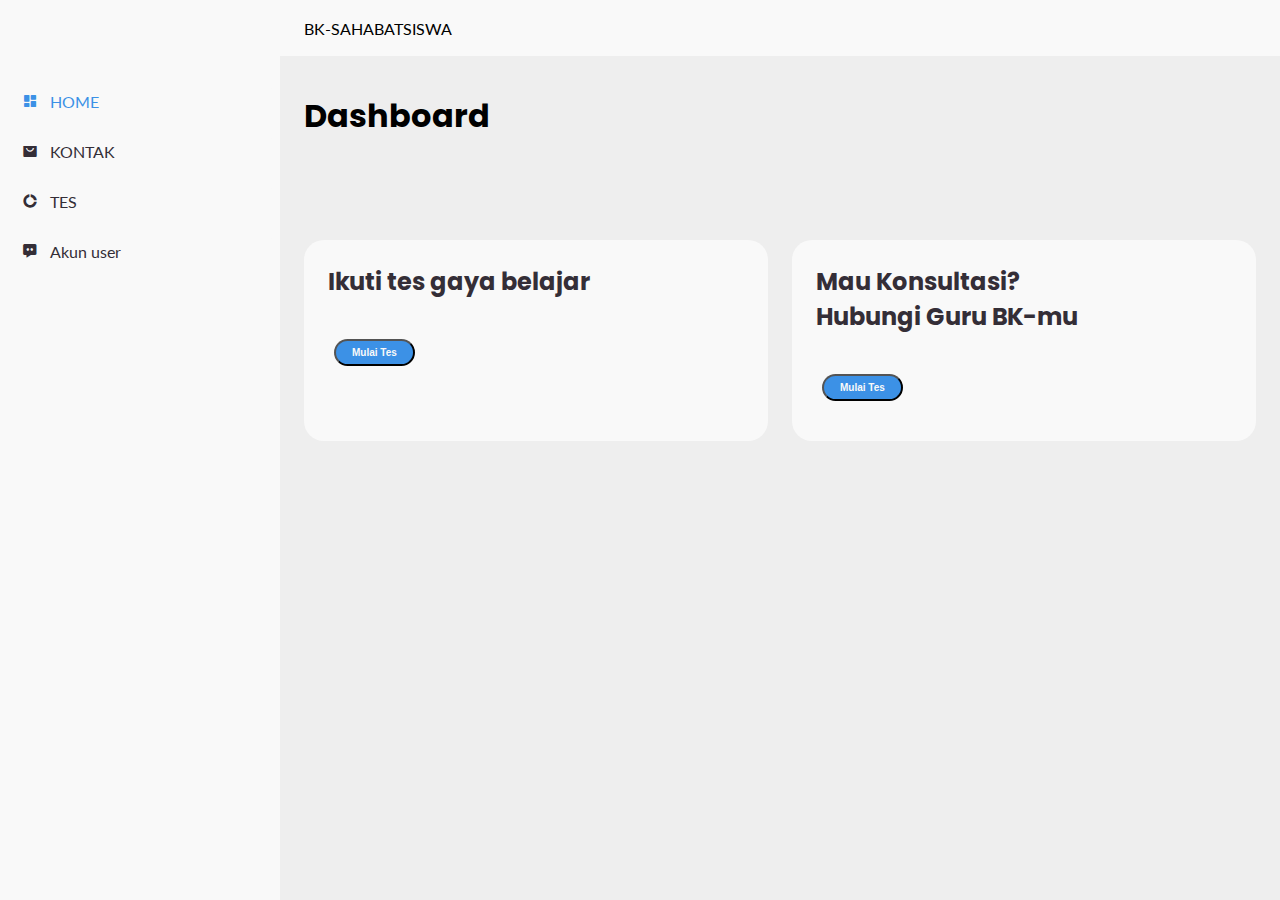
==== dashboard/index.html @ 954f7227 "Update and rename index.html to dashboard/index.html" ====
<!DOCTYPE html>
<html lang="en">
<head>
	<meta charset="UTF-8">
	<meta name="viewport" content="width=device-width, initial-scale=1.0">

	<!-- Boxicons -->
	<link href='https://unpkg.com/boxicons@2.0.9/css/boxicons.min.css' rel='stylesheet'>
	<!-- My CSS -->
	<link rel="stylesheet" href="index.css">
    <title>Dashboard-siswa</title>
	
</head>
<body>


	<!-- SIDEBAR -->
	<section id="sidebar">
		<a href="#" class="brand">
			
		</a>
		<ul class="side-menu top">
			<li class="active">
				<a href="#">
					<i class='bx bxs-dashboard' ></i>
					<span class="text">HOME</span>
				</a>
			</li>
			<li>
				<a href="#">
					<i class='bx bxs-shopping-bag-alt' ></i>
					<span class="text">KONTAK</span>
				</a>
			</li>
			<li>
				<a href="#">
					<i class='bx bxs-doughnut-chart' ></i>
					<span class="text">TES</span>
				</a>
			</li>
			<li>
				<a href="#">
					<i class='bx bxs-message-dots' ></i>
					<span class="text">Akun user</span>
				</a>
			</li>
			
		</ul>
	</section>
	<!-- SIDEBAR -->



	<!-- CONTENT -->
	<section id="content">
		<!-- NAVBAR -->
		<nav>
			<div class="sahabat"> BK-SAHABATSISWA</div>
			
			
		</nav>
		<!-- NAVBAR -->

		<!-- MAIN -->
		<main>
            <div class="left">
                <h1>Dashboard</h1>
            </div>

<div class="table-data">
				<div class="order">
					<div class="head">
						<h2>Ikuti tes gaya belajar </h2>
					</div>
                    
                    <table>
						<tbody>
							<tr>
								<td><button class="status completed">Mulai Tes</button></td>
							</tr>
						</tbody>
					</table>
				</div>



                <div class="order">
					<div class="head">
						<h2>Mau Konsultasi? <br>
                            Hubungi Guru BK-mu</h2>
					</div>
                    
                    <table>
						<tbody>
							<tr>
								<td><button class="status completed">Mulai Tes</button></td>
							</tr>
						</tbody>
					</table>
				</div>



			</div>
		</main>
		<!-- MAIN -->
	</section>
	<!-- CONTENT -->
	

	<script src="script.js"></script>
</body>
</html>
---- dashboard/index.css ----
@import url('https://fonts.googleapis.com/css2?family=Lato:wght@400;700&family=Poppins:wght@400;500;600;700&display=swap');

* {
	margin: 0;
	padding: 0;
	box-sizing: border-box;
}

a {
	text-decoration: none;
}

li {
	list-style: none;
}

:root {
	--poppins: 'Poppins', sans-serif;
	--lato: 'Lato', sans-serif;

	--light: #F9F9F9;
	--blue: #3C91E6;
	--light-blue: #CFE8FF;
	--grey: #eee;
	--dark-grey: #AAAAAA;
	--dark: #342E37;
	--red: #DB504A;
	--yellow: #FFCE26;
	--light-yellow: #FFF2C6;
	--orange: #FD7238;
	--light-orange: #FFE0D3;
}

html {
	overflow-x: hidden;
}

body.dark {
	--light: #0C0C1E;
	--grey: #060714;
	--dark: #FBFBFB;
}

body {
	background: var(--grey);
	overflow-x: hidden;
}





/* SIDEBAR */
#sidebar {
	position: fixed;
	top: 0;
	left: 0;
	width: 280px;
	height: 100%;
	background: var(--light);
	z-index: 2000;
	font-family: var(--lato);
	transition: .3s ease;
	overflow-x: hidden;
	scrollbar-width: none;
}
#sidebar::--webkit-scrollbar {
	display: none;
}
#sidebar.hide {
	width: 60px;
}
#sidebar .brand {
	font-size: 24px;
	font-weight: 700;
	height: 56px;
	display: flex;
	align-items: center;
	color: var(--blue);
	position: sticky;
	top: 0;
	left: 0;
	background: var(--light);
	z-index: 500;
	padding-bottom: 20px;
	box-sizing: content-box;
}
#sidebar .brand .bx {
	min-width: 60px;
	display: flex;
	justify-content: center;
}
#sidebar .side-menu {
	width: 100%;
}
#sidebar .side-menu li {
	height: 50px;

	margin-left: 6px;;
	padding: 4px;
}


#sidebar .side-menu li.active::before {
	content: '';
	position: absolute;
	width: 40px;
	height: 40px;
	border-radius: 50%;
	top: -40px;
	right: 0;
	box-shadow: 20px 20px 0 var(--grey);
	z-index: -1;
}
#sidebar .side-menu li.active::after {
	content: '';
	
}
#sidebar .side-menu li a {
	width: 100%;
	height: 100%;
	background: var(--light);
	display: flex;
	align-items: center;
	border-radius: 48px;
	font-size: 16px;
	color: var(--dark);
	white-space: nowrap;
	overflow-x: hidden;
}
#sidebar .side-menu.top li.active a {
	color: var(--blue);
}
#sidebar.hide .side-menu li a {
	width: calc(48px - (4px * 2));
	transition: width .3s ease;
}
#sidebar .side-menu li a.logout {
	color: var(--red);
}
#sidebar .side-menu.top li a:hover {
	color: var(--blue);
}
#sidebar .side-menu li a .bx {
	min-width: calc(60px  - ((4px + 6px) * 2));
	display: flex;
	justify-content: center;
}
/* SIDEBAR */





/* CONTENT */
#content {
	position: relative;
	width: calc(100% - 280px);
	left: 280px;
	transition: .3s ease;
}





/* NAVBAR */
#content nav {
	height: 56px;
	background: var(--light);
	padding: 0 24px;
	display: flex;
	align-items: center;
	grid-gap: 24px;
	font-family: var(--lato);
	position: sticky;
	top: 0;
	left: 0;
	z-index: 1000;
}





/* NAVBAR */





/* MAIN */
#content main {
	width: 100%;
	padding: 36px 24px;
	font-family: var(--poppins);
	max-height: calc(100vh - 56px);
	overflow-y: auto;}

#content main .table-data {
	display: flex;
	flex-wrap: wrap;
	grid-gap: 24px;
	margin-top: 100px;
	
	width: 100%;
	color: var(--dark);
}
#content main .table-data > div {
	border-radius: 20px;
	background: var(--light);
	padding: 24px;
	overflow-x: auto;
}
#content main .table-data .head {
	display: flex;
	align-items: center;
	grid-gap: 16px;
	margin-bottom: 24px;
}
#content main .table-data .head h3 {
	margin-right: auto;
	font-size: 24px;
	font-weight: 600;
}


#content main .table-data .order {
	flex-grow: 1;

}
#content main .table-data .order table {
	width: 100%;
	border-collapse: collapse;
}
#content main .table-data .order table th {
	padding-bottom: 12px;
	font-size: 13px;
	text-align: left;
	border-bottom: 1px solid var(--grey);
}
#content main .table-data .order table td {
	padding: 16px 0;
}
#content main .table-data .order table tr td:first-child {
	display: flex;
	align-items: center;
	grid-gap: 12px;
	padding-left: 6px;
}
#content main .table-data .order table td img {
	width: 36px;
	height: 36px;
	border-radius: 50%;
	object-fit: cover;
}
#content main .table-data .order table tbody tr:hover {
	background: var(--grey);
}
#content main .table-data .order table tr td .status {
	font-size: 10px;
	padding: 6px 16px;
	color: var(--light);
	border-radius: 20px;
	font-weight: 700;
}
#content main .table-data .order table tr td .status.completed {
	background: var(--blue);
}
#content main .table-data .order table tr td .status.process {
	background: var(--yellow);
}
#content main .table-data .order table tr td .status.pending {
	background: var(--orange);
}


#content main .table-data .todo {
	flex-grow: 1;
	flex-basis: 300px;
}
#content main .table-data .todo .todo-list {
	width: 100%;
}
#content main .table-data .todo .todo-list li {
	width: 100%;
	margin-bottom: 16px;
	background: var(--grey);
	border-radius: 10px;
	padding: 14px 20px;
	display: flex;
	justify-content: space-between;
	align-items: center;
}
#content main .table-data .todo .todo-list li .bx {
	cursor: pointer;
}
#content main .table-data .todo .todo-list li.completed {
	border-left: 10px solid var(--blue);
}
#content main .table-data .todo .todo-list li.not-completed {
	border-left: 10px solid var(--orange);
}
#content main .table-data .todo .todo-list li:last-child {
	margin-bottom: 0;
}
/* MAIN */

/* CONTENT */









@media screen and (max-width: 768px) {
	#sidebar {
		width: 200px;
	}

	#content {
		width: calc(100% - 60px);
		left: 200px;
	}

	#content nav .nav-link {
		display: none;
	}
}






@media screen and (max-width: 576px) {
	#content nav form .form-input input {
		display: none;
	}

	#content nav form .form-input button {
		width: auto;
		height: auto;
		background: transparent;
		border-radius: none;
		color: var(--dark);
	}

	#content nav form.show .form-input input {
		display: block;
		width: 100%;
	}
	#content nav form.show .form-input button {
		width: 36px;
		height: 100%;
		border-radius: 0 36px 36px 0;
		color: var(--light);
		background: var(--red);
	}

	#content nav form.show ~ .notification,
	#content nav form.show ~ .profile {
		display: none;
	}

	#content main .box-info {
		grid-template-columns: 1fr;
	}

	#content main .table-data .head {
		min-width: 420px;
	}
	#content main .table-data .order table {
		min-width: 420px;
	}
	#content main .table-data .todo .todo-list {
		min-width: 420px;
	}
}
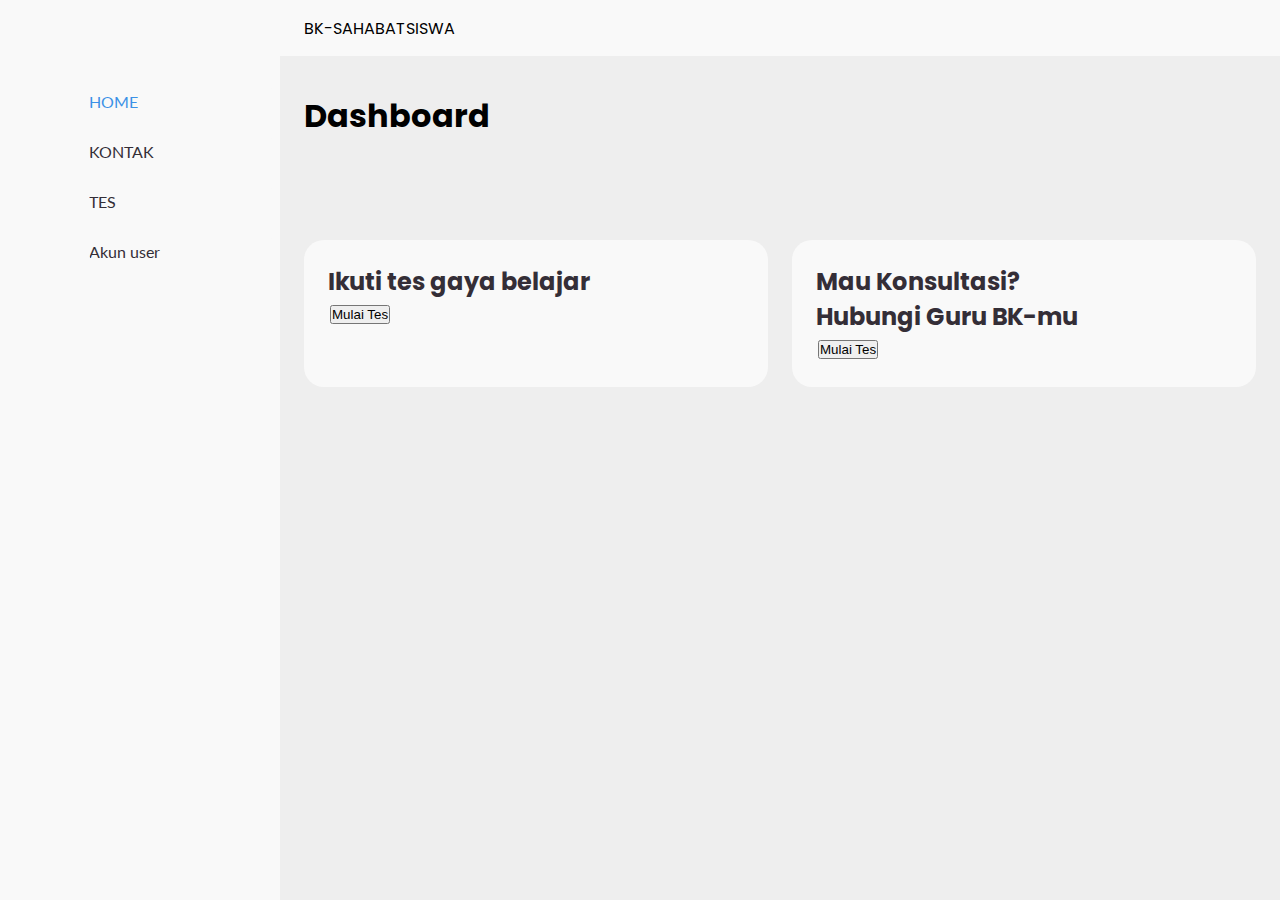
==== commit 394416ee: "Update index.html" ====
--- a/dashboard/index.html
+++ b/dashboard/index.html
@@ -1,113 +1,108 @@
 <!DOCTYPE html>
 <html lang="en">
 <head>
-	<meta charset="UTF-8">
-	<meta name="viewport" content="width=device-width, initial-scale=1.0">
-
-	<!-- Boxicons -->
-	<link href='https://unpkg.com/boxicons@2.0.9/css/boxicons.min.css' rel='stylesheet'>
-	<!-- My CSS -->
-	<link rel="stylesheet" href="index.css">
+    <!-- Meta tags and CSS links -->
+    <meta charset="UTF-8">
+    <meta name="viewport" content="width=device-width, initial-scale=1.0">
+    <link href='https://unpkg.com/boxicons@2.0.9/css/boxicons.min.css' rel='stylesheet'>
+    <link rel="stylesheet" href="index.css">
     <title>Dashboard-siswa</title>
-	
 </head>
 <body>
+    <!-- SIDEBAR -->
+    <section id="sidebar">
+        <!-- Branding section (you can add a logo or site name here) -->
+        <a href="#" class="brand">
+            <!-- Add your logo or site name here -->
+        </a>
+        <!-- Navigation menu -->
+        <ul class="side-menu top">
+            <!-- Home menu item -->
+            <li class="active">
+                <a href="#">
+                    
+                    <span class="text">HOME</span>
+                </a>
+            </li>
+            <!-- Kontak menu item -->
+            <li>
+                <a href="#">
+                  
+                    <span class="text">KONTAK</span>
+                </a>
+            </li>
+            <!-- Tes menu item -->
+            <li>
+                <a href="#">
+                    
+                    <span class="text">TES</span>
+                </a>
+            </li>
+            <!-- Akun user menu item -->
+            <li>
+                <a href="#">
+                   
+                    <span class="text">Akun user</span>
+                </a>
+            </li>
+        </ul>
+    </section>
+    <!-- SIDEBAR -->
 
+    <!-- CONTENT -->
+    <section id="content">
+        <!-- NAVBAR -->
+        <nav>
+            <!-- Site title or slogan -->
+            <div class="sahabat"> BK-SAHABATSISWA</div>
+        </nav>
+        <!-- NAVBAR -->
 
-	<!-- SIDEBAR -->
-	<section id="sidebar">
-		<a href="#" class="brand">
-			
-		</a>
-		<ul class="side-menu top">
-			<li class="active">
-				<a href="#">
-					<i class='bx bxs-dashboard' ></i>
-					<span class="text">HOME</span>
-				</a>
-			</li>
-			<li>
-				<a href="#">
-					<i class='bx bxs-shopping-bag-alt' ></i>
-					<span class="text">KONTAK</span>
-				</a>
-			</li>
-			<li>
-				<a href="#">
-					<i class='bx bxs-doughnut-chart' ></i>
-					<span class="text">TES</span>
-				</a>
-			</li>
-			<li>
-				<a href="#">
-					<i class='bx bxs-message-dots' ></i>
-					<span class="text">Akun user</span>
-				</a>
-			</li>
-			
-		</ul>
-	</section>
-	<!-- SIDEBAR -->
-
-
-
-	<!-- CONTENT -->
-	<section id="content">
-		<!-- NAVBAR -->
-		<nav>
-			<div class="sahabat"> BK-SAHABATSISWA</div>
-			
-			
-		</nav>
-		<!-- NAVBAR -->
-
-		<!-- MAIN -->
-		<main>
+        <!-- MAIN CONTENT AREA -->
+        <main>
+            <!-- Left section with heading "Dashboard" -->
             <div class="left">
                 <h1>Dashboard</h1>
             </div>
 
-<div class="table-data">
-				<div class="order">
-					<div class="head">
-						<h2>Ikuti tes gaya belajar </h2>
-					</div>
-                    
+            <!-- Table data section -->
+            <div class="table-data">
+                <!-- First order section for "Ikuti tes gaya belajar" -->
+                <div class="order">
+                    <div class="head">
+                        <h2>Ikuti tes gaya belajar </h2>
+                    </div>
+                    <!-- Button to start the test -->
                     <table>
-						<tbody>
-							<tr>
-								<td><button class="status completed">Mulai Tes</button></td>
-							</tr>
-						</tbody>
-					</table>
-				</div>
+                        <tbody>
+                            <tr>
+                                <td><button class="status completed">Mulai Tes</button></td>
+                            </tr>
+                        </tbody>
+                    </table>
+                </div>
 
+                <!-- Second order section for "Mau Konsultasi?" -->
+                <div class="order">
+                    <div class="head">
+                        <h2>Mau Konsultasi? <br> Hubungi Guru BK-mu</h2>
+                    </div>
+                    <!-- Button to start consultation -->
+                    <table>
+                        <tbody>
+                            <tr>
+                                <td><button class="status completed">Mulai Tes</button></td>
+                            </tr>
+                        </tbody>
+                    </table>
+                </div>
+            </div>
+        </main>
+        <!-- MAIN CONTENT AREA -->
+    </section>
+    <!-- CONTENT -->
 
-
-                <div class="order">
-					<div class="head">
-						<h2>Mau Konsultasi? <br>
-                            Hubungi Guru BK-mu</h2>
-					</div>
-                    
-                    <table>
-						<tbody>
-							<tr>
-								<td><button class="status completed">Mulai Tes</button></td>
-							</tr>
-						</tbody>
-					</table>
-				</div>
-
-
-
-			</div>
-		</main>
-		<!-- MAIN -->
-	</section>
-	<!-- CONTENT -->
-	
-
-	<script src="script.js"></script>
+    <!-- JavaScript file -->
+    <script src="script.js"></script>
 </body>
 </html>
--- a/dashboard/index.css
+++ b/dashboard/index.css
@@ -1,106 +1,78 @@
+/* Mengimpor font dari Google Fonts */
 @import url('https://fonts.googleapis.com/css2?family=Lato:wght@400;700&family=Poppins:wght@400;500;600;700&display=swap');
 
+/* Reset tata letak bawaan dan mengatur box-sizing untuk semua elemen */
 * {
 	margin: 0;
 	padding: 0;
 	box-sizing: border-box;
 }
 
+/* Mengatur font utama untuk body dan warna latar belakang */
+body {
+	font-family: 'Poppins', sans-serif;
+	background: #eee;
+}
+
+/* Mode gelap: mengubah warna latar belakang ketika mode gelap aktif */
+body.dark {
+	background: #0C0C1E;
+}
+
+/* Menghilangkan garis bawah dari tautan */
 a {
 	text-decoration: none;
 }
 
-li {
+/* Menghilangkan poin daftar dari daftar tak bernomor */
+ul {
 	list-style: none;
 }
 
-:root {
-	--poppins: 'Poppins', sans-serif;
-	--lato: 'Lato', sans-serif;
-
-	--light: #F9F9F9;
-	--blue: #3C91E6;
-	--light-blue: #CFE8FF;
-	--grey: #eee;
-	--dark-grey: #AAAAAA;
-	--dark: #342E37;
-	--red: #DB504A;
-	--yellow: #FFCE26;
-	--light-yellow: #FFF2C6;
-	--orange: #FD7238;
-	--light-orange: #FFE0D3;
-}
-
-html {
-	overflow-x: hidden;
-}
-
-body.dark {
-	--light: #0C0C1E;
-	--grey: #060714;
-	--dark: #FBFBFB;
-}
-
-body {
-	background: var(--grey);
-	overflow-x: hidden;
-}
-
-
-
-
-
 /* SIDEBAR */
 #sidebar {
+	/* Sidebar akan tetap berada di atas konten dan bertransisi dengan durasi 0.3 detik */
 	position: fixed;
 	top: 0;
 	left: 0;
 	width: 280px;
 	height: 100%;
-	background: var(--light);
-	z-index: 2000;
-	font-family: var(--lato);
+	background: #F9F9F9;
+	z-index: 1; /* Memberi z-index agar tampil di depan konten utama */
+	font-family: 'Lato', sans-serif;
 	transition: .3s ease;
 	overflow-x: hidden;
-	scrollbar-width: none;
 }
-#sidebar::--webkit-scrollbar {
-	display: none;
-}
+
+/* Menyembunyikan sidebar dengan mengurangi lebar menjadi 60px */
 #sidebar.hide {
 	width: 60px;
 }
+
+/* Merek di sidebar */
 #sidebar .brand {
 	font-size: 24px;
 	font-weight: 700;
 	height: 56px;
 	display: flex;
 	align-items: center;
-	color: var(--blue);
+	color: #3C91E6;
 	position: sticky;
-	top: 0;
-	left: 0;
-	background: var(--light);
-	z-index: 500;
+	background: #F9F9F9;
+	z-index: 500; /* Diberi z-index lebih tinggi agar muncul di depan elemen lainnya */
 	padding-bottom: 20px;
 	box-sizing: content-box;
+	text-align: center;
 }
-#sidebar .brand .bx {
-	min-width: 60px;
-	display: flex;
-	justify-content: center;
-}
-#sidebar .side-menu {
-	width: 100%;
-}
+
+/* Menu-item di sidebar */
 #sidebar .side-menu li {
 	height: 50px;
-
-	margin-left: 6px;;
 	padding: 4px;
+	margin-left:85px;
 }
 
-
+/* Efek visual saat menu-item aktif dipilih */
 #sidebar .side-menu li.active::before {
 	content: '';
 	position: absolute;
@@ -109,274 +81,86 @@
 	border-radius: 50%;
 	top: -40px;
 	right: 0;
-	box-shadow: 20px 20px 0 var(--grey);
-	z-index: -1;
+	box-shadow: 20px 20px 0 #eee;
+	z-index: -1; /* Diberi z-index lebih rendah agar muncul di belakang menu-item lainnya */
 }
-#sidebar .side-menu li.active::after {
-	content: '';
-	
-}
+
+/* Tata letak dan tampilan menu-item di sidebar */
 #sidebar .side-menu li a {
 	width: 100%;
 	height: 100%;
-	background: var(--light);
+	background: #F9F9F9;
 	display: flex;
 	align-items: center;
 	border-radius: 48px;
 	font-size: 16px;
-	color: var(--dark);
+	color: #342E37;
 	white-space: nowrap;
 	overflow-x: hidden;
 }
+
+/* Warna tautan aktif di menu-item */
 #sidebar .side-menu.top li.active a {
-	color: var(--blue);
+	color: #3C91E6;
 }
-#sidebar.hide .side-menu li a {
-	width: calc(48px - (4px * 2));
-	transition: width .3s ease;
-}
-#sidebar .side-menu li a.logout {
-	color: var(--red);
-}
+
+
+
+/* Warna tautan saat mouse berada di atasnya */
 #sidebar .side-menu.top li a:hover {
-	color: var(--blue);
-}
-#sidebar .side-menu li a .bx {
-	min-width: calc(60px  - ((4px + 6px) * 2));
-	display: flex;
-	justify-content: center;
+	color: #3C91E6;
 }
 /* SIDEBAR */
 
-
-
-
-
-/* CONTENT */
+/* KONTEN UTAMA */
 #content {
+	/* Konten utama bergeser ke kanan sejauh lebar sidebar saat sidebar muncul atau disembunyikan */
 	position: relative;
 	width: calc(100% - 280px);
 	left: 280px;
 	transition: .3s ease;
 }
 
-
-
-
-
-/* NAVBAR */
+/* Navigasi di bagian atas konten */
 #content nav {
 	height: 56px;
-	background: var(--light);
+	background: #F9F9F9;
 	padding: 0 24px;
 	display: flex;
 	align-items: center;
 	grid-gap: 24px;
-	font-family: var(--lato);
 	position: sticky;
 	top: 0;
 	left: 0;
-	z-index: 1000;
+	z-index: 1000; /* Menyertakan z-index agar muncul di atas konten lainnya */
 }
+/* KONTEN UTAMA */
 
-
-
-
-
-/* NAVBAR */
-
-
-
-
-
-/* MAIN */
+/* BAGIAN UTAMA */
 #content main {
 	width: 100%;
 	padding: 36px 24px;
-	font-family: var(--poppins);
 	max-height: calc(100vh - 56px);
-	overflow-y: auto;}
+	overflow-y: auto;
+}
 
-#content main .table-data {
+/* Tata letak untuk elemen-elemen data dalam tabel */
+.table-data {
 	display: flex;
 	flex-wrap: wrap;
 	grid-gap: 24px;
 	margin-top: 100px;
-	
 	width: 100%;
-	color: var(--dark);
+	color: #342E37;
 }
-#content main .table-data > div {
+
+/* Tata letak dan tampilan elemen data individu */
+.table-data > div {
 	border-radius: 20px;
-	background: var(--light);
+	background: #F9F9F9;
 	padding: 24px;
 	overflow-x: auto;
-}
-#content main .table-data .head {
-	display: flex;
-	align-items: center;
-	grid-gap: 16px;
-	margin-bottom: 24px;
-}
-#content main .table-data .head h3 {
-	margin-right: auto;
-	font-size: 24px;
-	font-weight: 600;
-}
-
-
-#content main .table-data .order {
-	flex-grow: 1;
-
-}
-#content main .table-data .order table {
-	width: 100%;
-	border-collapse: collapse;
-}
-#content main .table-data .order table th {
-	padding-bottom: 12px;
-	font-size: 13px;
-	text-align: left;
-	border-bottom: 1px solid var(--grey);
-}
-#content main .table-data .order table td {
-	padding: 16px 0;
-}
-#content main .table-data .order table tr td:first-child {
-	display: flex;
-	align-items: center;
-	grid-gap: 12px;
-	padding-left: 6px;
-}
-#content main .table-data .order table td img {
-	width: 36px;
-	height: 36px;
-	border-radius: 50%;
-	object-fit: cover;
-}
-#content main .table-data .order table tbody tr:hover {
-	background: var(--grey);
-}
-#content main .table-data .order table tr td .status {
-	font-size: 10px;
-	padding: 6px 16px;
-	color: var(--light);
-	border-radius: 20px;
-	font-weight: 700;
-}
-#content main .table-data .order table tr td .status.completed {
-	background: var(--blue);
-}
-#content main .table-data .order table tr td .status.process {
-	background: var(--yellow);
-}
-#content main .table-data .order table tr td .status.pending {
-	background: var(--orange);
-}
-
-
-#content main .table-data .todo {
 	flex-grow: 1;
 	flex-basis: 300px;
 }
-#content main .table-data .todo .todo-list {
-	width: 100%;
-}
-#content main .table-data .todo .todo-list li {
-	width: 100%;
-	margin-bottom: 16px;
-	background: var(--grey);
-	border-radius: 10px;
-	padding: 14px 20px;
-	display: flex;
-	justify-content: space-between;
-	align-items: center;
-}
-#content main .table-data .todo .todo-list li .bx {
-	cursor: pointer;
-}
-#content main .table-data .todo .todo-list li.completed {
-	border-left: 10px solid var(--blue);
-}
-#content main .table-data .todo .todo-list li.not-completed {
-	border-left: 10px solid var(--orange);
-}
-#content main .table-data .todo .todo-list li:last-child {
-	margin-bottom: 0;
-}
-/* MAIN */
-
-/* CONTENT */
-
-
-
-
-
-
-
-
-
-@media screen and (max-width: 768px) {
-	#sidebar {
-		width: 200px;
-	}
-
-	#content {
-		width: calc(100% - 60px);
-		left: 200px;
-	}
-
-	#content nav .nav-link {
-		display: none;
-	}
-}
-
-
-
-
-
-
-@media screen and (max-width: 576px) {
-	#content nav form .form-input input {
-		display: none;
-	}
-
-	#content nav form .form-input button {
-		width: auto;
-		height: auto;
-		background: transparent;
-		border-radius: none;
-		color: var(--dark);
-	}
-
-	#content nav form.show .form-input input {
-		display: block;
-		width: 100%;
-	}
-	#content nav form.show .form-input button {
-		width: 36px;
-		height: 100%;
-		border-radius: 0 36px 36px 0;
-		color: var(--light);
-		background: var(--red);
-	}
-
-	#content nav form.show ~ .notification,
-	#content nav form.show ~ .profile {
-		display: none;
-	}
-
-	#content main .box-info {
-		grid-template-columns: 1fr;
-	}
-
-	#content main .table-data .head {
-		min-width: 420px;
-	}
-	#content main .table-data .order table {
-		min-width: 420px;
-	}
-	#content main .table-data .todo .todo-list {
-		min-width: 420px;
-	}
-}
+/* BAGIAN UTAMA */
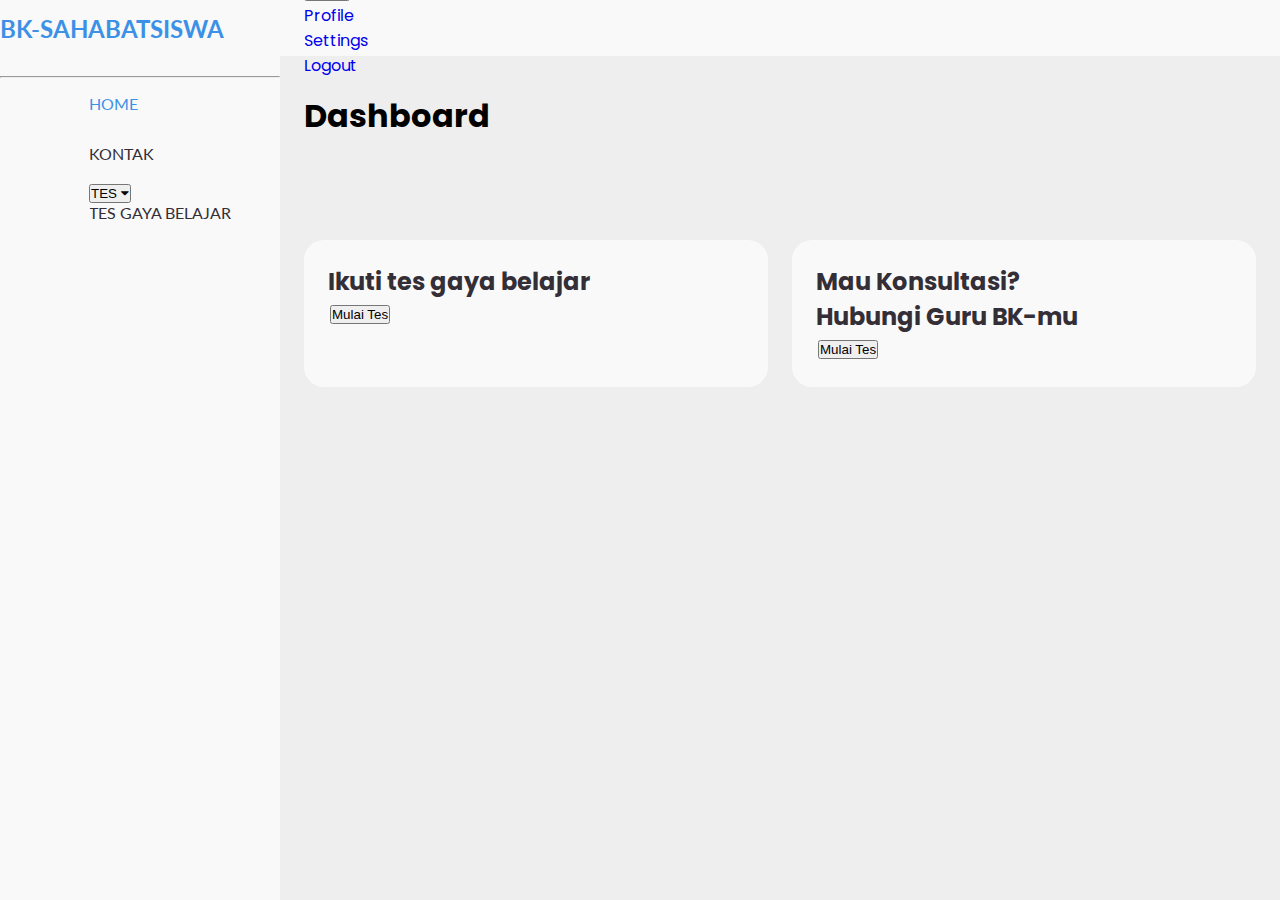
==== commit 5514c645: "Update index.html" ====
--- a/dashboard/index.html
+++ b/dashboard/index.html
@@ -6,6 +6,7 @@
     <meta name="viewport" content="width=device-width, initial-scale=1.0">
     <link href='https://unpkg.com/boxicons@2.0.9/css/boxicons.min.css' rel='stylesheet'>
     <link rel="stylesheet" href="index.css">
+    <link rel="stylesheet" href="https://maxcdn.bootstrapcdn.com/font-awesome/4.5.0/css/font-awesome.min.css" />
     <title>Dashboard-siswa</title>
 </head>
 <body>
@@ -13,10 +14,11 @@
     <section id="sidebar">
         <!-- Branding section (you can add a logo or site name here) -->
         <a href="#" class="brand">
-            <!-- Add your logo or site name here -->
-        </a>
+         BK-SAHABATSISWA<!-- Add your logo or site name here -->
+        </a> 
+        <hr>
         <!-- Navigation menu -->
-        <ul class="side-menu top">
+        <ul class="side-menu top"> 
             <!-- Home menu item -->
             <li class="active">
                 <a href="#">
@@ -32,19 +34,20 @@
                 </a>
             </li>
             <!-- Tes menu item -->
-            <li>
-                <a href="#">
-                    
-                    <span class="text">TES</span>
-                </a>
-            </li>
+           
             <!-- Akun user menu item -->
             <li>
-                <a href="#">
-                   
-                    <span class="text">Akun user</span>
-                </a>
+                <div class="dropdown">
+                    
+                    <button onclick="myFunction()" class="dropbtn">TES <i class="fa fa-caret-down"></i></button>
+                    <div id="myDropdown" class="dropdown-content">
+                      <a href="#home">TES GAYA BELAJAR</a>
+                    </div>
+                  </div>
+                  
+                 
             </li>
+            
         </ul>
     </section>
     <!-- SIDEBAR -->
@@ -53,8 +56,16 @@
     <section id="content">
         <!-- NAVBAR -->
         <nav>
-            <!-- Site title or slogan -->
-            <div class="sahabat"> BK-SAHABATSISWA</div>
+            <div class="dropdown">
+                <button class="dropdown-toggle" type="button" data-bs-toggle="dropdown">
+                  <i class="fa fa-user"></i> User
+                </button>
+                <ul class="dropdown-menu">
+                  <li><a href="profile.php">Profile</a></li>
+                  <li><a href="settings.php">Settings</a></li>
+                  <li><a href="logout.php">Logout</a></li>
+                </ul>
+              </div>
         </nav>
         <!-- NAVBAR -->
 
@@ -103,6 +114,6 @@
     <!-- CONTENT -->
 
     <!-- JavaScript file -->
-    <script src="script.js"></script>
+    <script src="index.js"></script>
 </body>
 </html>
